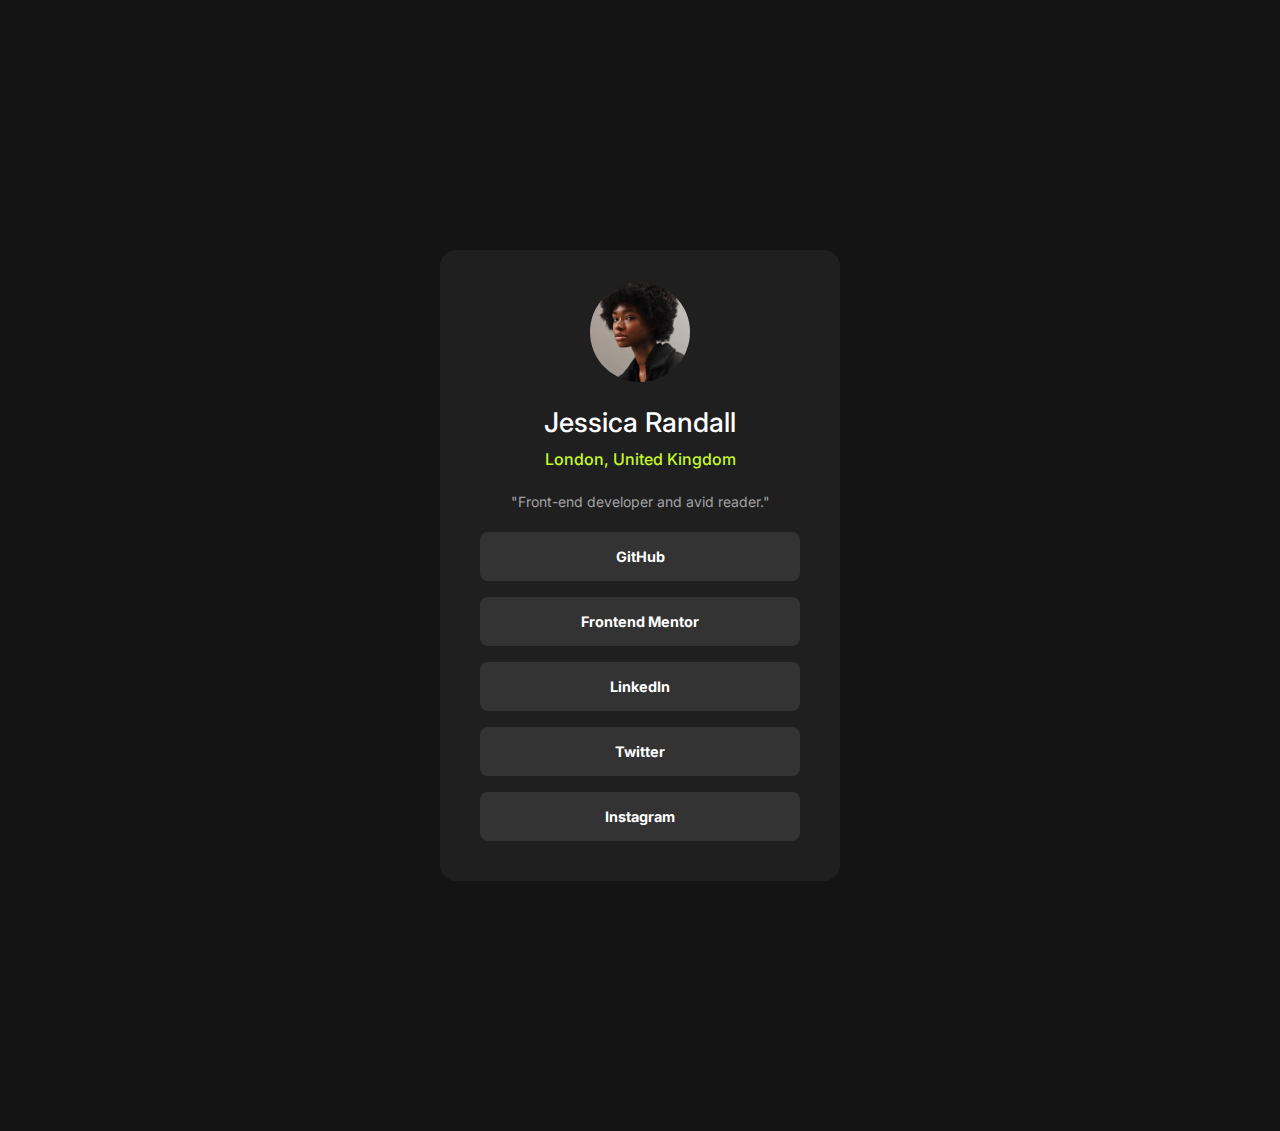
==== 02-social-links/index.html @ 861bfbfe "Add social links." ====
<!DOCTYPE html>
<html lang="en">
  <head>
    <meta charset="UTF-8" />
    <meta name="viewport" content="width=device-width, initial-scale=1.0" />
    <!-- displays site properly based on user's device -->

    <link
      rel="icon"
      type="image/png"
      sizes="32x32"
      href="./assets/images/favicon-32x32.png"
    />

    <title>Frontend Mentor | Social links profile</title>
    <!-- link for font -->
    <link rel="preconnect" href="https://fonts.googleapis.com" />
    <link rel="preconnect" href="https://fonts.gstatic.com" crossorigin />
    <link
      href="https://fonts.googleapis.com/css2?family=Inter:wght@500&display=swap"
      rel="stylesheet"
    />
    <!-- Feel free to remove these styles or customise in your own stylesheet 👍 -->
    <style>
      * {
        font-family: "Inter", sans-serif;
        font-optical-sizing: auto;
        font-weight: 500;
        font-style: normal;
        font-variation-settings: "slnt" 0;
        transition: all 0.3s;
      }
      body {
        background-color: hsl(0, 0%, 8%);
      }
      .container {
        background-color: hsl(0, 0%, 12%);
        color: hsl(0, 0%, 100%);
        display: flexbox;
        justify-content: center;
        max-width: 20rem;
        margin: 250px auto;
        padding: 1rem 2.5rem 2rem 2.5rem;
        border-radius: 1rem;
      }
      .container > * {
        display: flex;
        justify-content: center;
        text-align: center;
      }
      .green-text {
        color: hsl(75, 94%, 57%);
        margin-top: 0.6rem;
        margin-bottom: 1.5rem;
        font-size: 1rem;
        font-weight: 500;
      }
      .logo {
        display: block;
        width: 100px;
        border-radius: 50%;
        margin: 1rem auto;
        margin-bottom: 1.5rem;
      }
      button {
        display: block;
        width: 100%;
        margin: 0.5rem auto;
        padding: 1rem;
        border: none;
        background-color: hsl(0, 0%, 20%);
        color: hsl(0, 0%, 100%);
        border-radius: 0.5rem;
        font-weight: 700;
        font-size: 0.9rem;
      }
      button:hover {
        background-color: hsl(75, 94%, 57%);
        color: hsl(0, 0%, 8%);
      }
      a {
        text-decoration: none;
      }
      p {
        font-size: 14px;
        color: rgb(163, 163, 163);
        font-weight: 400;
      }
      h1 {
        margin-bottom: 0.5rem;
        font-size: 1.7rem;
      }
      /* for large phones like samsung ultra or iphone pro max phones */
      @media (max-width: 480px) and (min-width: 426px) {
        .container {
          margin: 10em 2.5em 2em 2.5em;
          padding: 1rem 1.5rem;
        }
        body {
          margin: 0rem;
        }
        .logo {
          margin-top: 0.5rem;
        }
        * {
          transition: all 0.3s;
        }
      }
      /* for phones like iphone 12 (medium size)  */

      @media (max-width: 425px) and (min-width: 390px) {
        .container {
          margin: 9rem 2.5em 2em 2.5em;
          padding: 1rem 1.5rem;
        }
        body {
          margin: 0rem;
        }
        .logo {
          margin-top: 0.5rem;
        }
        * {
          transition: all 0.3s;
        }
      }
      /* small phones like iphone se */
      @media (min-width: 0px) and (max-width: 389px) {
        .container {
          margin: 2em 1.5em 2em 1.5em;
          padding: 1rem 1.5rem;
        }
        h1 {
          font-size: 1.5rem;
        }
        body {
          margin: 0rem;
        }
        .logo {
          margin-top: 0.5rem;
          margin-bottom: 1.5rem;
        }
        * {
          transition: all 0.3s;
        }
      }
      /* for 4k monitors */
      @media (min-width: 2560px) {
        .container {
          margin: 20em 50em 20em 50em;
          padding: 5rem 8rem;
          max-width: 100rem;
          border-radius: 2rem;
        }
        h1 {
          font-size: 4rem;
        }
        p {
          font-size: 2rem;
        }
        body {
          margin: 0rem;
        }
        .green-text {
          font-size: 2rem;
        }
        .logo {
          margin-top: 0.5rem;
          margin-bottom: 1.5rem;
          width: auto;
        }
        * {
          transition: all 0.3s;
        }
        button {
          font-size: 2rem;
          margin-bottom: 2rem;
          padding: 2rem;
          border-radius: 1.5rem;
        }
      }
      /* for tablets */
      @media (max-width: 1024px) and (min-width: 768px) {
        .container {
          margin: 13em 14em;
          padding: 1rem 1.5rem;
        }
        h1 {
          font-size: 1.5rem;
        }
        body {
          margin: 0rem;
        }
        .logo {
          margin-top: 0.5rem;
          width: 5rem;
        }
        * {
          transition: all 0.3s;
        }
        button {
          padding: 0.9rem;
        }
        .green-text {
          font-size: 0.9em;
        }
      }
    </style>
  </head>
  <body>
    <div class="container">
      <img src="./assets/images/avatar-jessica.jpeg" alt="logo" class="logo" />
      <h1>Jessica Randall</h1>
      <p class="green-text">London, United Kingdom</p>
      <p>"Front-end developer and avid reader."</p>

      <a href="#"><button>GitHub</button></a>
      <a href="#"><button>Frontend Mentor</button></a>
      <a href="#"><button>LinkedIn</button></a>
      <a href="#"><button>Twitter</button></a>
      <a href="#"><button>Instagram</button></a>
    </div>
  </body>
</html>
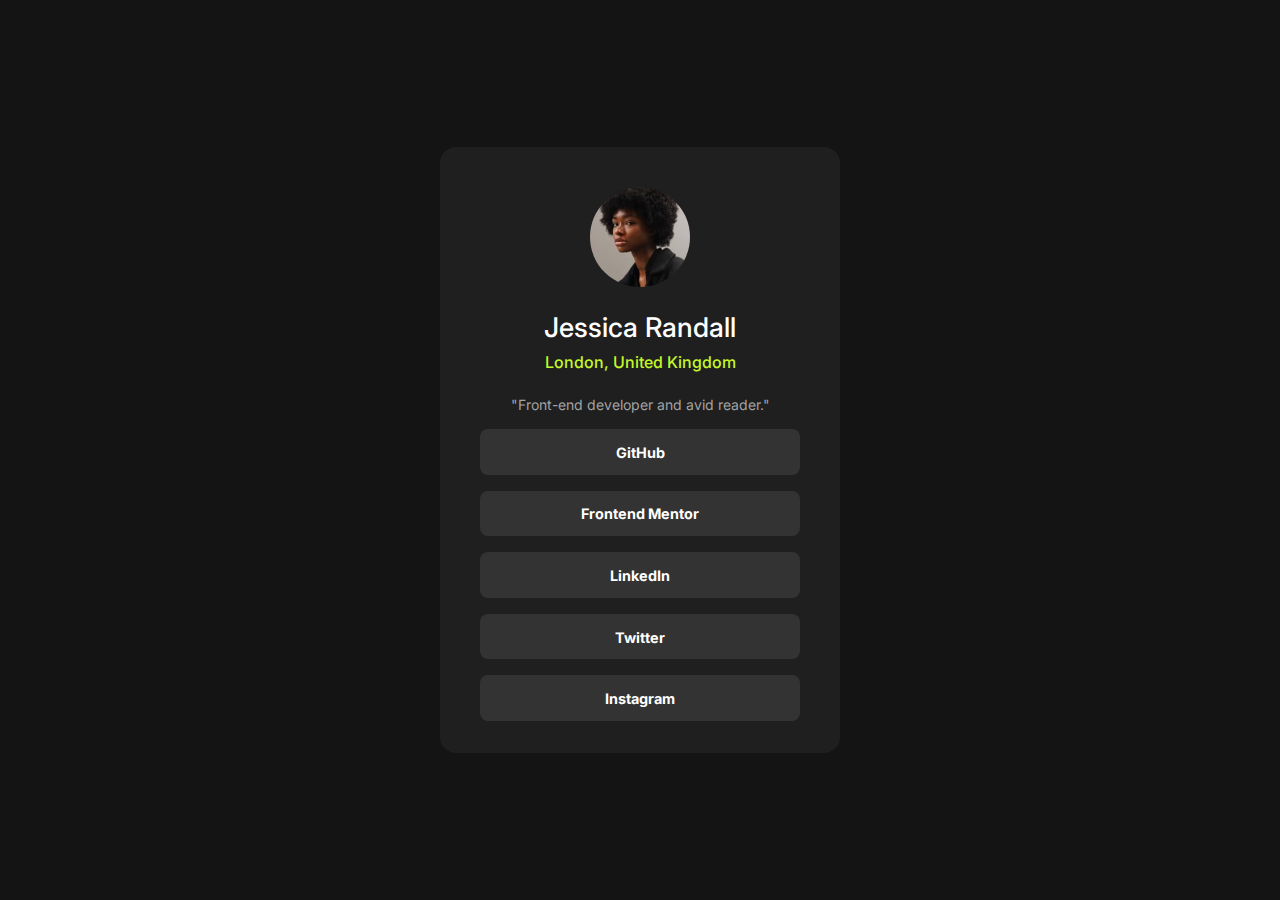
==== commit ceb57881: "02-social-links-modified" ====
--- a/02-social-links/index.html
+++ b/02-social-links/index.html
@@ -11,6 +11,7 @@
       sizes="32x32"
       href="./assets/images/favicon-32x32.png"
     />
+    <link rel="stylesheet" href="./style.css" />
 
     <title>Frontend Mentor | Social links profile</title>
     <!-- link for font -->
@@ -21,203 +22,38 @@
       rel="stylesheet"
     />
     <!-- Feel free to remove these styles or customise in your own stylesheet 👍 -->
-    <style>
-      * {
-        font-family: "Inter", sans-serif;
-        font-optical-sizing: auto;
-        font-weight: 500;
-        font-style: normal;
-        font-variation-settings: "slnt" 0;
-        transition: all 0.3s;
-      }
-      body {
-        background-color: hsl(0, 0%, 8%);
-      }
-      .container {
-        background-color: hsl(0, 0%, 12%);
-        color: hsl(0, 0%, 100%);
-        display: flexbox;
-        justify-content: center;
-        max-width: 20rem;
-        margin: 250px auto;
-        padding: 1rem 2.5rem 2rem 2.5rem;
-        border-radius: 1rem;
-      }
-      .container > * {
-        display: flex;
-        justify-content: center;
-        text-align: center;
-      }
-      .green-text {
-        color: hsl(75, 94%, 57%);
-        margin-top: 0.6rem;
-        margin-bottom: 1.5rem;
-        font-size: 1rem;
-        font-weight: 500;
-      }
-      .logo {
-        display: block;
-        width: 100px;
-        border-radius: 50%;
-        margin: 1rem auto;
-        margin-bottom: 1.5rem;
-      }
-      button {
-        display: block;
-        width: 100%;
-        margin: 0.5rem auto;
-        padding: 1rem;
-        border: none;
-        background-color: hsl(0, 0%, 20%);
-        color: hsl(0, 0%, 100%);
-        border-radius: 0.5rem;
-        font-weight: 700;
-        font-size: 0.9rem;
-      }
-      button:hover {
-        background-color: hsl(75, 94%, 57%);
-        color: hsl(0, 0%, 8%);
-      }
-      a {
-        text-decoration: none;
-      }
-      p {
-        font-size: 14px;
-        color: rgb(163, 163, 163);
-        font-weight: 400;
-      }
-      h1 {
-        margin-bottom: 0.5rem;
-        font-size: 1.7rem;
-      }
-      /* for large phones like samsung ultra or iphone pro max phones */
-      @media (max-width: 480px) and (min-width: 426px) {
-        .container {
-          margin: 10em 2.5em 2em 2.5em;
-          padding: 1rem 1.5rem;
-        }
-        body {
-          margin: 0rem;
-        }
-        .logo {
-          margin-top: 0.5rem;
-        }
-        * {
-          transition: all 0.3s;
-        }
-      }
-      /* for phones like iphone 12 (medium size)  */
-
-      @media (max-width: 425px) and (min-width: 390px) {
-        .container {
-          margin: 9rem 2.5em 2em 2.5em;
-          padding: 1rem 1.5rem;
-        }
-        body {
-          margin: 0rem;
-        }
-        .logo {
-          margin-top: 0.5rem;
-        }
-        * {
-          transition: all 0.3s;
-        }
-      }
-      /* small phones like iphone se */
-      @media (min-width: 0px) and (max-width: 389px) {
-        .container {
-          margin: 2em 1.5em 2em 1.5em;
-          padding: 1rem 1.5rem;
-        }
-        h1 {
-          font-size: 1.5rem;
-        }
-        body {
-          margin: 0rem;
-        }
-        .logo {
-          margin-top: 0.5rem;
-          margin-bottom: 1.5rem;
-        }
-        * {
-          transition: all 0.3s;
-        }
-      }
-      /* for 4k monitors */
-      @media (min-width: 2560px) {
-        .container {
-          margin: 20em 50em 20em 50em;
-          padding: 5rem 8rem;
-          max-width: 100rem;
-          border-radius: 2rem;
-        }
-        h1 {
-          font-size: 4rem;
-        }
-        p {
-          font-size: 2rem;
-        }
-        body {
-          margin: 0rem;
-        }
-        .green-text {
-          font-size: 2rem;
-        }
-        .logo {
-          margin-top: 0.5rem;
-          margin-bottom: 1.5rem;
-          width: auto;
-        }
-        * {
-          transition: all 0.3s;
-        }
-        button {
-          font-size: 2rem;
-          margin-bottom: 2rem;
-          padding: 2rem;
-          border-radius: 1.5rem;
-        }
-      }
-      /* for tablets */
-      @media (max-width: 1024px) and (min-width: 768px) {
-        .container {
-          margin: 13em 14em;
-          padding: 1rem 1.5rem;
-        }
-        h1 {
-          font-size: 1.5rem;
-        }
-        body {
-          margin: 0rem;
-        }
-        .logo {
-          margin-top: 0.5rem;
-          width: 5rem;
-        }
-        * {
-          transition: all 0.3s;
-        }
-        button {
-          padding: 0.9rem;
-        }
-        .green-text {
-          font-size: 0.9em;
-        }
-      }
-    </style>
   </head>
   <body>
-    <div class="container">
-      <img src="./assets/images/avatar-jessica.jpeg" alt="logo" class="logo" />
-      <h1>Jessica Randall</h1>
-      <p class="green-text">London, United Kingdom</p>
-      <p>"Front-end developer and avid reader."</p>
-
-      <a href="#"><button>GitHub</button></a>
-      <a href="#"><button>Frontend Mentor</button></a>
-      <a href="#"><button>LinkedIn</button></a>
-      <a href="#"><button>Twitter</button></a>
-      <a href="#"><button>Instagram</button></a>
-    </div>
+    <article>
+      <div class="container">
+        <div class="divvf">
+          <img
+            src="./assets/images/avatar-jessica.jpeg"
+            alt="logo"
+            class="logo"
+          />
+        </div>
+        <h1>Jessica Randall</h1>
+        <h2 class="green-text">London, United Kingdom</h2>
+        <h2>"Front-end developer and avid reader."</h2>
+        <ul>
+          <li>
+            <a href="#">GitHub</a>
+          </li>
+          <li>
+            <a href="#">Frontend Mentor</a>
+          </li>
+          <li>
+            <a href="#">LinkedIn</a>
+          </li>
+          <li>
+            <a href="#">Twitter</a>
+          </li>
+          <li>
+            <a href="#">Instagram</a>
+          </li>
+        </ul>
+      </div>
+    </article>
   </body>
 </html>
--- a/02-social-links/style.css
+++ b/02-social-links/style.css
@@ -0,0 +1,223 @@
+* {
+  margin: 0;
+  padding: 0;
+  /* box-sizing: content-box; */
+  font-family: "Inter", sans-serif;
+  font-optical-sizing: auto;
+  font-weight: 500;
+  font-style: normal;
+  font-variation-settings: "slnt" 0;
+  transition: all 0.2s;
+}
+article {
+  display: flex;
+}
+a {
+  text-decoration: none;
+  color: inherit;
+  font-weight: 700;
+  font-size: 0.9rem;
+}
+.logo {
+  display: block;
+  width: 100px;
+  border-radius: 50%;
+  margin: 0.5rem auto;
+  margin-bottom: 1.5rem;
+}
+li {
+  list-style: none;
+  background-color: hsl(0, 0%, 20%);
+  color: hsl(0, 0%, 100%);
+  padding: 0.8rem 2.5rem;
+  border-radius: 0.5rem;
+  width: 15rem;
+}
+li:hover {
+  background-color: hsl(75, 94%, 57%);
+  color: hsl(0, 0%, 8%);
+}
+ul {
+  gap: 1rem;
+  display: flex;
+  flex-direction: column;
+  margin-top: 1rem;
+}
+
+/* a {
+  display: grid;
+  width: 100%;
+  margin: 0.5rem auto;
+  padding: 1rem;
+  border: none;
+} */
+body {
+  display: flex;
+  justify-content: center;
+  align-items: center;
+  min-height: 100vh;
+  background-color: #141414;
+}
+
+/* .container {
+  width: 30%;
+  background-color: #1f1f1f;
+  color: #fff;
+  display: flex;
+  flex-direction: column;
+  justify-content: center;
+  align-items: center;
+} */
+.container {
+  background-color: hsl(0, 0%, 12%);
+  color: hsl(0, 0%, 100%);
+  display: flexbox;
+  justify-content: center;
+  max-width: 25rem;
+  width: 100%;
+  padding: 2rem 2.5rem;
+  border-radius: 1rem;
+}
+.container > * {
+  display: flex;
+  justify-content: center;
+  text-align: center;
+}
+h3,
+h2 {
+  font-size: 14px;
+  color: rgb(163, 163, 163);
+  font-weight: 400;
+}
+h1 {
+  margin-bottom: 0.5rem;
+  font-size: 1.7rem;
+}
+.green-text {
+  color: hsl(75, 94%, 57%);
+  margin-top: 0.4rem;
+  margin-bottom: 1.5rem;
+  font-size: 1rem;
+  font-weight: 500;
+}
+/* for large phones like samsung ultra or iphone pro max phones */
+@media (max-width: 480px) and (min-width: 426px) {
+  .container {
+    margin: 0em 2.5em 2em 2.5em;
+    padding: 1rem 1.5rem;
+  }
+  body {
+    margin: 0rem;
+  }
+  .logo {
+    margin-top: 0.5rem;
+  }
+  * {
+    transition: all 0.3s;
+  }
+}
+/* for phones like iphone 12 (medium size)  */
+
+@media (max-width: 425px) and (min-width: 390px) {
+  .container {
+    margin: 0rem 2.5em 2em 2.5em;
+    padding: 1rem 1.5rem;
+  }
+  body {
+    margin: 0rem;
+  }
+  .logo {
+    margin-top: 0.5rem;
+  }
+  * {
+    transition: all 0.3s;
+  }
+}
+/* small phones like iphone se */
+@media (min-width: 0px) and (max-width: 389px) {
+  .container {
+    margin: 2em 1.5em 2em 1.5em;
+    padding: 1rem 1.5rem;
+  }
+  h1 {
+    font-size: 1.5rem;
+  }
+  h2 {
+    font-size: 0.8rem;
+  }
+  .green-text {
+    font-size: 0.9rem;
+  }
+  body {
+    margin: 0rem;
+  }
+  .logo {
+    margin-top: 0.5rem;
+    margin-bottom: 1.5rem;
+  }
+  * {
+    transition: all 0.3s;
+  }
+}
+/* for 4k monitors */
+@media (min-width: 2560px) {
+  .container {
+    margin: 0em 50em 20em 50em;
+    padding: 2rem 4rem;
+    max-width: 100rem;
+    border-radius: 2rem;
+    max-width: 30rem;
+  }
+  h1 {
+    font-size: 2.5rem;
+  }
+  h2 {
+    font-size: 1.5rem;
+  }
+  body {
+    margin: 0rem;
+  }
+  .green-text {
+    font-size: 1.6rem;
+  }
+  .logo {
+    margin-top: 0.5rem;
+    margin-bottom: 1.5rem;
+    width: auto;
+  }
+  * {
+    transition: all 0.3s;
+  }
+  a {
+    font-size: 1.4rem;
+    /* margin-bottom: 2rem;
+    padding: 2rem;
+    border-radius: 1.5rem; */
+  }
+}
+/* for tablets */
+@media (max-width: 1024px) and (min-width: 768px) {
+  .container {
+    margin: 13em 14em;
+    padding: 1rem 1.5rem;
+  }
+  h1 {
+    font-size: 1.5rem;
+  }
+  body {
+    margin: 0rem;
+  }
+  .logo {
+    margin-top: 0.5rem;
+    width: 5rem;
+  }
+  * {
+    transition: all 0.3s;
+  }
+  button {
+    padding: 0.9rem;
+  }
+  .green-text {
+    font-size: 0.9em;
+  }
+}
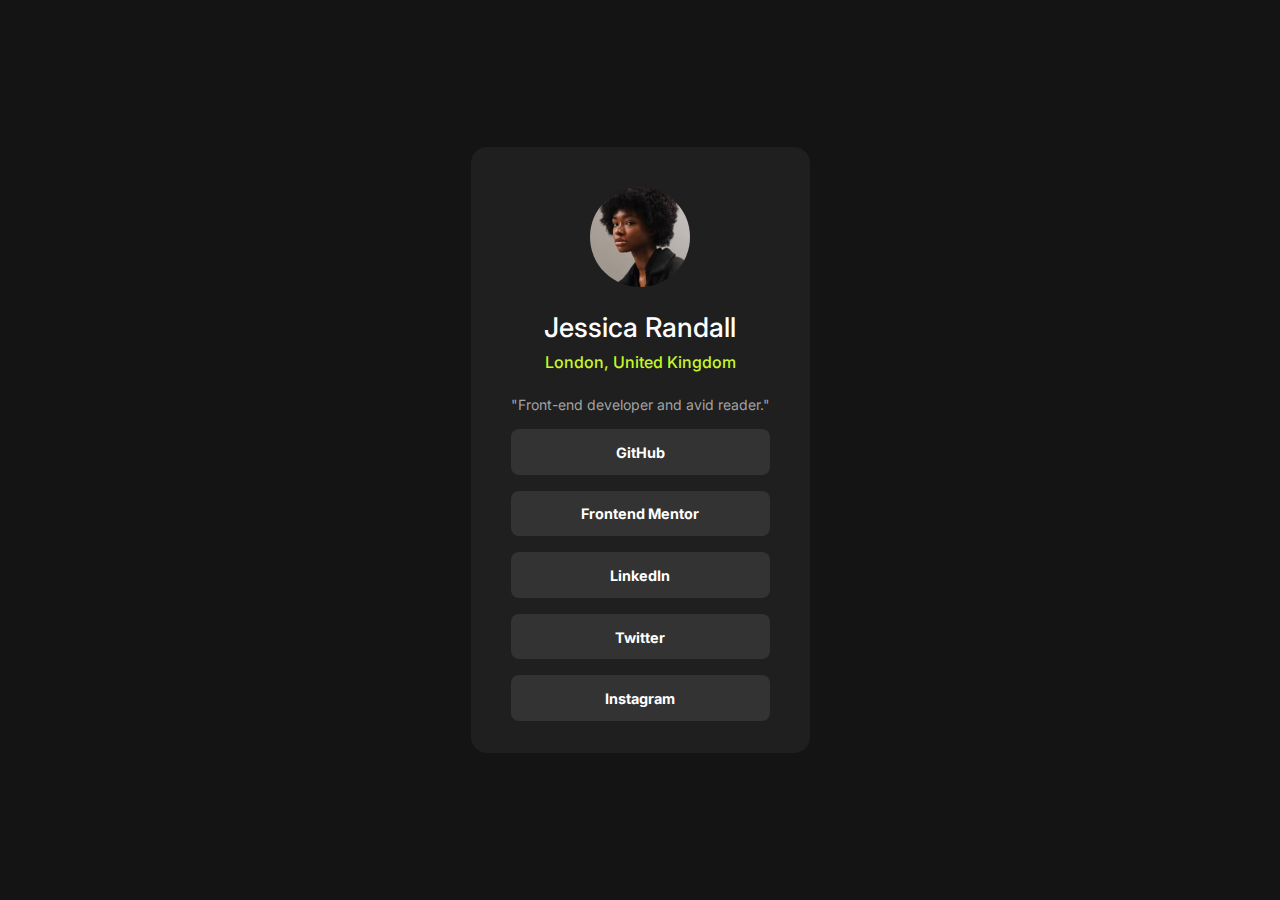
==== commit 4c1a23fa: "modified version" ====
--- a/02-social-links/index.html
+++ b/02-social-links/index.html
@@ -24,36 +24,32 @@
     <!-- Feel free to remove these styles or customise in your own stylesheet 👍 -->
   </head>
   <body>
-    <article>
-      <div class="container">
-        <div class="divvf">
-          <img
-            src="./assets/images/avatar-jessica.jpeg"
-            alt="logo"
-            class="logo"
-          />
-        </div>
-        <h1>Jessica Randall</h1>
-        <h2 class="green-text">London, United Kingdom</h2>
-        <h2>"Front-end developer and avid reader."</h2>
-        <ul>
-          <li>
-            <a href="#">GitHub</a>
-          </li>
-          <li>
-            <a href="#">Frontend Mentor</a>
-          </li>
-          <li>
-            <a href="#">LinkedIn</a>
-          </li>
-          <li>
-            <a href="#">Twitter</a>
-          </li>
-          <li>
-            <a href="#">Instagram</a>
-          </li>
-        </ul>
-      </div>
+    <article class="container">
+      <img
+        src="./assets/images/avatar-jessica.jpeg"
+        alt="logo"
+        class="avatar"
+      />
+      <h1>Jessica Randall</h1>
+      <address class="green-text">London, United Kingdom</address>
+      <p>"Front-end developer and avid reader."</p>
+      <ul>
+        <li>
+          <a href="#">GitHub</a>
+        </li>
+        <li>
+          <a href="#">Frontend Mentor</a>
+        </li>
+        <li>
+          <a href="#">LinkedIn</a>
+        </li>
+        <li>
+          <a href="#">Twitter</a>
+        </li>
+        <li>
+          <a href="#">Instagram</a>
+        </li>
+      </ul>
     </article>
   </body>
 </html>
--- a/02-social-links/style.css
+++ b/02-social-links/style.css
@@ -1,98 +1,72 @@
 * {
   margin: 0;
   padding: 0;
-  /* box-sizing: content-box; */
   font-family: "Inter", sans-serif;
   font-optical-sizing: auto;
   font-weight: 500;
   font-style: normal;
   font-variation-settings: "slnt" 0;
   transition: all 0.2s;
+  flex-direction: column;
 }
-article {
-  display: flex;
-}
-a {
+
+article a {
   text-decoration: none;
   color: inherit;
   font-weight: 700;
   font-size: 0.9rem;
 }
-.logo {
+
+.avatar {
   display: block;
   width: 100px;
   border-radius: 50%;
   margin: 0.5rem auto;
   margin-bottom: 1.5rem;
 }
+
 li {
   list-style: none;
   background-color: hsl(0, 0%, 20%);
   color: hsl(0, 0%, 100%);
   padding: 0.8rem 2.5rem;
   border-radius: 0.5rem;
-  width: 15rem;
+  margin-top: 1rem;
 }
+
 li:hover {
   background-color: hsl(75, 94%, 57%);
   color: hsl(0, 0%, 8%);
 }
-ul {
-  gap: 1rem;
-  display: flex;
-  flex-direction: column;
-  margin-top: 1rem;
-}
 
-/* a {
-  display: grid;
-  width: 100%;
-  margin: 0.5rem auto;
-  padding: 1rem;
-  border: none;
-} */
 body {
   display: flex;
   justify-content: center;
   align-items: center;
+  text-align: center;
   min-height: 100vh;
   background-color: #141414;
 }
 
-/* .container {
-  width: 30%;
-  background-color: #1f1f1f;
-  color: #fff;
-  display: flex;
-  flex-direction: column;
-  justify-content: center;
-  align-items: center;
-} */
 .container {
   background-color: hsl(0, 0%, 12%);
   color: hsl(0, 0%, 100%);
-  display: flexbox;
-  justify-content: center;
-  max-width: 25rem;
-  width: 100%;
   padding: 2rem 2.5rem;
   border-radius: 1rem;
 }
-.container > * {
-  display: flex;
-  justify-content: center;
-  text-align: center;
-}
-h3,
-h2 {
+
+article p,
+address {
   font-size: 14px;
   color: rgb(163, 163, 163);
   font-weight: 400;
 }
-h1 {
+
+article h1 {
   margin-bottom: 0.5rem;
   font-size: 1.7rem;
 }
+
 .green-text {
   color: hsl(75, 94%, 57%);
   margin-top: 0.4rem;
@@ -100,124 +74,64 @@
   font-size: 1rem;
   font-weight: 500;
 }
+
+/* small phones like iphone se */
+@media (min-width: 0px) and (max-width: 389px) {
+  .container {
+    padding: 1rem 1.5rem;
+  }
+  li {
+    width: 12rem;
+  }
+}
+
+/* for phones like iphone 12 (medium size)  */
+@media (max-width: 425px) and (min-width: 390px) {
+  .container {
+    padding: 1rem 1.5rem;
+  }
+  li {
+    width: 13rem;
+  }
+}
+
 /* for large phones like samsung ultra or iphone pro max phones */
 @media (max-width: 480px) and (min-width: 426px) {
   .container {
-    margin: 0em 2.5em 2em 2.5em;
     padding: 1rem 1.5rem;
   }
-  body {
-    margin: 0rem;
-  }
-  .logo {
-    margin-top: 0.5rem;
-  }
-  * {
-    transition: all 0.3s;
+  li {
+    width: 13rem;
   }
 }
-/* for phones like iphone 12 (medium size)  */
 
-@media (max-width: 425px) and (min-width: 390px) {
-  .container {
-    margin: 0rem 2.5em 2em 2.5em;
-    padding: 1rem 1.5rem;
-  }
-  body {
-    margin: 0rem;
-  }
-  .logo {
-    margin-top: 0.5rem;
-  }
-  * {
-    transition: all 0.3s;
-  }
-}
-/* small phones like iphone se */
-@media (min-width: 0px) and (max-width: 389px) {
-  .container {
-    margin: 2em 1.5em 2em 1.5em;
-    padding: 1rem 1.5rem;
-  }
-  h1 {
-    font-size: 1.5rem;
-  }
-  h2 {
-    font-size: 0.8rem;
-  }
-  .green-text {
-    font-size: 0.9rem;
-  }
-  body {
-    margin: 0rem;
-  }
-  .logo {
-    margin-top: 0.5rem;
-    margin-bottom: 1.5rem;
-  }
-  * {
-    transition: all 0.3s;
-  }
-}
 /* for 4k monitors */
 @media (min-width: 2560px) {
   .container {
-    margin: 0em 50em 20em 50em;
     padding: 2rem 4rem;
-    max-width: 100rem;
     border-radius: 2rem;
     max-width: 30rem;
   }
   h1 {
     font-size: 2.5rem;
   }
-  h2 {
+  p {
     font-size: 1.5rem;
   }
-  body {
-    margin: 0rem;
-  }
+
   .green-text {
     font-size: 1.6rem;
   }
-  .logo {
+  .avatar {
     margin-top: 0.5rem;
     margin-bottom: 1.5rem;
     width: auto;
   }
-  * {
-    transition: all 0.3s;
-  }
+
   a {
     font-size: 1.4rem;
-    /* margin-bottom: 2rem;
-    padding: 2rem;
-    border-radius: 1.5rem; */
+  }
+  li {
+    width: 25em;
   }
 }
-/* for tablets */
-@media (max-width: 1024px) and (min-width: 768px) {
-  .container {
-    margin: 13em 14em;
-    padding: 1rem 1.5rem;
-  }
-  h1 {
-    font-size: 1.5rem;
-  }
-  body {
-    margin: 0rem;
-  }
-  .logo {
-    margin-top: 0.5rem;
-    width: 5rem;
-  }
-  * {
-    transition: all 0.3s;
-  }
-  button {
-    padding: 0.9rem;
-  }
-  .green-text {
-    font-size: 0.9em;
-  }
-}
